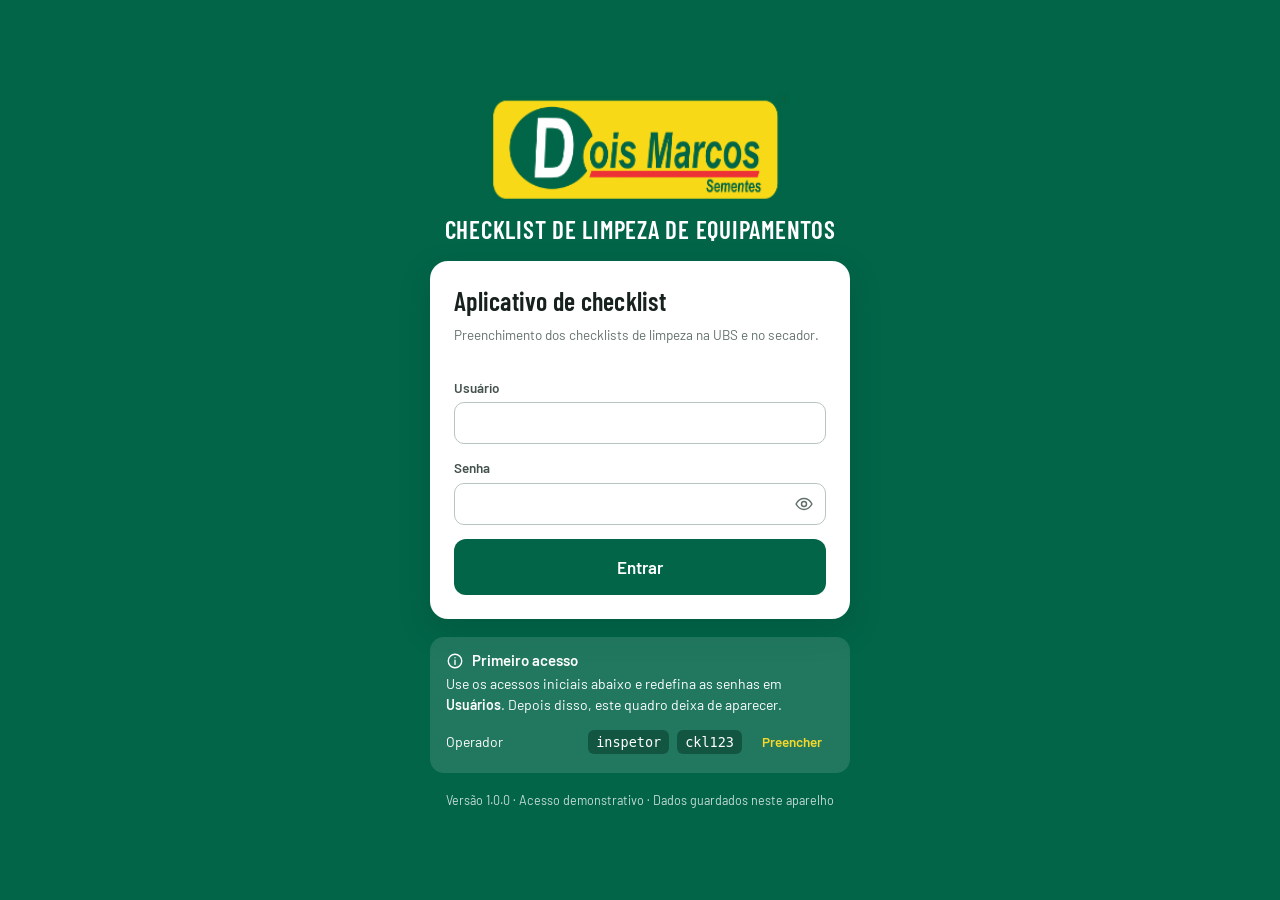
==== index.html @ 40f543a1 "Checklist de limpeza de equipamentos: versão 1.0.0 - Os 16 checklists originais (UBS 01, 03, 04, 05," ====
<!DOCTYPE html>
<html lang="pt-BR">
<head>
  <meta charset="utf-8">
  <meta name="viewport" content="width=device-width, initial-scale=1, viewport-fit=cover">
  <title>Checklist de Limpeza</title>
  <meta name="description" content="Checklist de limpeza de equipamentos das UBS e secadores — Dois Marcos Sementes">
  <meta name="theme-color" content="#026548">
  <meta name="mobile-web-app-capable" content="yes">
  <meta name="apple-mobile-web-app-capable" content="yes">
  <meta name="apple-mobile-web-app-title" content="Checklist Limpeza">
  <meta name="apple-mobile-web-app-status-bar-style" content="default">
  <meta name="format-detection" content="telephone=no">
  <link rel="manifest" href="manifest.webmanifest">
  <link rel="icon" type="image/png" sizes="48x48" href="assets/icones/favicon-48.png">
  <link rel="icon" type="image/png" sizes="192x192" href="assets/icones/icone-192.png">
  <link rel="apple-touch-icon" href="assets/icones/apple-touch-icon.png">
  <link rel="stylesheet" href="css/fontes.css">
  <link rel="stylesheet" href="css/estilos.css">
  <link rel="stylesheet" href="css/checklist.css">
</head>
<body data-interface="acesso" data-entrada="app">
  <div id="app">
    <div class="abertura">
      <img src="assets/logo-dois-marcos.png" alt="Dois Marcos Sementes" width="282" height="105">
      <p>Abrindo o sistema…</p>
      <noscript><p>Este sistema precisa do JavaScript ativado no navegador.</p></noscript>
    </div>
  </div>

  <!-- Núcleo: configuração, utilitários, logomarca embutida e banco local -->
  <script defer src="js/core/config.js"></script>
  <script defer src="js/core/servidor.js"></script>
  <script defer src="js/core/util.js"></script>
  <script defer src="js/core/recursos.js"></script>
  <script defer src="js/core/db.js"></script>
  <script defer src="js/core/repositorio.js"></script>

  <!-- Os 16 checklists originais (usados para criar os modelos na primeira vez) -->
  <script defer src="js/dados/modelos-originais.js"></script>

  <!-- Regras de negócio -->
  <script defer src="js/servicos/historico.js"></script>
  <script defer src="js/servicos/auth.js"></script>
  <script defer src="js/servicos/usuarios.js"></script>
  <script defer src="js/servicos/modelos.js"></script>
  <script defer src="js/servicos/sincronizacao.js"></script>
  <script defer src="js/servicos/execucoes.js"></script>
  <script defer src="js/servicos/nao-conformidades.js"></script>
  <script defer src="js/servicos/imagem.js"></script>
  <script defer src="js/servicos/arquivos.js"></script>
  <script defer src="js/servicos/pdf.js"></script>
  <script defer src="js/servicos/excel.js"></script>

  <!-- Servidor central (Supabase): ativo quando js/core/servidor.js está preenchido -->
  <script defer src="vendor/supabase.js"></script>
  <script defer src="js/servicos/nuvem.js"></script>

  <!-- Interface -->
  <script defer src="js/ui/base.js"></script>
  <script defer src="js/ui/graficos.js"></script>
  <script defer src="js/ui/assinatura.js"></script>
  <script defer src="js/ui/login.js"></script>
  <script defer src="js/ui/operador.js"></script>
  <script defer src="js/ui/adm/comum.js"></script>
  <script defer src="js/ui/adm/estrutura.js"></script>
  <script defer src="js/ui/adm/painel.js"></script>
  <script defer src="js/ui/adm/checklists.js"></script>
  <script defer src="js/ui/adm/nc.js"></script>
  <script defer src="js/ui/adm/modelos.js"></script>
  <script defer src="js/ui/adm/usuarios.js"></script>
  <script defer src="js/ui/adm/historico.js"></script>
  <script defer src="js/app.js"></script>

  <!-- SheetJS (vendor/xlsx.full.min.js) e jsPDF (vendor/jspdf.umd.min.js) são carregados
       sob demanda: ver BIBLIOTECAS em js/core/config.js -->
</body>
</html>
---- css/fontes.css ----
/* Fontes locais (funcionam sem internet). Barlow e Barlow Condensed — licença SIL OFL 1.1,
   ver assets/fontes/OFL-Barlow.txt */
@font-face {
  font-family: "Barlow";
  font-style: normal;
  font-weight: 400;
  font-display: swap;
  src: url("../assets/fontes/barlow-latin-400-normal.woff2") format("woff2");
}
@font-face {
  font-family: "Barlow";
  font-style: normal;
  font-weight: 500;
  font-display: swap;
  src: url("../assets/fontes/barlow-latin-500-normal.woff2") format("woff2");
}
@font-face {
  font-family: "Barlow";
  font-style: normal;
  font-weight: 600;
  font-display: swap;
  src: url("../assets/fontes/barlow-latin-600-normal.woff2") format("woff2");
}
@font-face {
  font-family: "Barlow Condensed";
  font-style: normal;
  font-weight: 600;
  font-display: swap;
  src: url("../assets/fontes/barlow-condensed-latin-600-normal.woff2") format("woff2");
}
@font-face {
  font-family: "Barlow Condensed";
  font-style: normal;
  font-weight: 700;
  font-display: swap;
  src: url("../assets/fontes/barlow-condensed-latin-700-normal.woff2") format("woff2");
}
---- css/estilos.css ----
/* ==========================================================================
   Checklist de Limpeza de Equipamentos — Dois Marcos Sementes (visual base, o mesmo do app de TSI)
   Layout: operador = coluna única com cabeçalho verde e barra de ação fixa no rodapé;
           administrador = menu lateral verde com a logomarca + área de trabalho clara.
   Tema único e claro (fundos brancos e neutros), com as cores institucionais.
   ========================================================================== */
:root {
  color-scheme: light;

  /* Verde institucional (amostrado da logomarca oficial) e derivados */
  --verde-950: #012e21;
  --verde-900: #01402e;
  --verde-800: #02513a;
  --verde-700: #026548;
  --verde-600: #0b7a59;
  --verde-500: #2a9472;
  --verde-200: #bfe0d3;
  --verde-100: #ddefe7;
  --verde-50: #eff7f3;

  /* Amarelo institucional */
  --amarelo-600: #e3c211;
  --amarelo-500: #f6d82a;
  --amarelo-200: #fbefa6;
  --amarelo-100: #fdf7d3;

  /* Neutros com leve viés para o verde da marca */
  --tinta: #17211d;
  --tinta-2: #44524c;
  --tinta-3: #63716b;
  --linha: #d9e0dc;
  --linha-forte: #b8c4be;
  --fundo: #f2f5f2;
  --superficie: #ffffff;
  --superficie-2: #f7f9f7;

  /* Cores de situação (separadas das cores da marca) */
  --ok: #17693f;
  --ok-fundo: #e2f3e9;
  --alerta: #8a5a00;
  --alerta-fundo: #fff3d1;
  --erro: #b42318;
  --erro-fundo: #fde8e6;
  --info: #1d5b85;
  --info-fundo: #e3eff8;
  --neutro: #4f5d57;
  --neutro-fundo: #e8edea;

  --grafico: var(--verde-600);
  --grafico-ativo: var(--verde-800);
  --foco: var(--verde-500);

  --raio-p: 6px;
  --raio: 10px;
  --raio-g: 14px;
  --sombra-1: 0 1px 2px rgba(1, 46, 33, 0.07), 0 1px 1px rgba(1, 46, 33, 0.04);
  --sombra-2: 0 12px 32px rgba(1, 46, 33, 0.18);

  --fonte-texto: "Barlow", "Segoe UI", Roboto, system-ui, -apple-system, "Helvetica Neue", Arial, sans-serif;
  --fonte-titulo: "Barlow Condensed", "Arial Narrow", "Roboto Condensed", "Segoe UI", Arial, sans-serif;

  --lado-e: max(16px, env(safe-area-inset-left, 0px));
  --lado-d: max(16px, env(safe-area-inset-right, 0px));

  padding-top: env(safe-area-inset-top, 0px);
  padding-bottom: env(safe-area-inset-bottom, 0px);
}

/* ---------- Base ---------- */
*, *::before, *::after { box-sizing: border-box; }
html { height: 100%; -webkit-text-size-adjust: 100%; text-size-adjust: 100%; }
body {
  margin: 0;
  min-height: 100%;
  display: flex;
  flex-direction: column;
  background: var(--fundo);
  color: var(--tinta);
  font: 400 16px/1.45 var(--fonte-texto);
  -webkit-font-smoothing: antialiased;
  -webkit-tap-highlight-color: transparent;
}
body[data-interface="acesso"] { background: var(--verde-700); }
body::before {   /* pinta a faixa da barra de status do celular com o verde do cabeçalho */
  content: "";
  position: fixed;
  inset: 0 0 auto;
  height: env(safe-area-inset-top, 0px);
  z-index: 10;
  background: var(--verde-700);
}
body.com-modal { overflow: hidden; }
#app { flex: 1 0 auto; display: flex; flex-direction: column; min-width: 0; }
#app > * { flex: 1 0 auto; min-width: 0; }

h1, h2, h3, p, ul, ol, dl, dd, figure, fieldset { margin: 0; padding: 0; }
ul, ol { list-style: none; }
fieldset { border: 0; min-width: 0; }
img { max-width: 100%; display: block; }
button, input, select, textarea { font: inherit; color: inherit; }
button { cursor: pointer; }
a { color: var(--verde-700); }
strong, b { font-weight: 600; }
s { color: var(--tinta-3); }
[hidden] { display: none !important; }

:focus-visible { outline: 3px solid var(--foco); outline-offset: 2px; }

.so-leitor {
  position: absolute !important;
  width: 1px; height: 1px;
  margin: -1px; padding: 0; border: 0;
  overflow: hidden;
  clip: rect(0 0 0 0);
  clip-path: inset(50%);
  white-space: nowrap;
}
.icone { flex: none; display: block; }
.texto-menor { font-size: 13.5px; color: var(--tinta-3); }
.nowrap { white-space: nowrap; }
.opcional { font-weight: 400; color: var(--tinta-3); text-transform: none; letter-spacing: 0; }
.secao-titulo {
  font: 600 13px/1.3 var(--fonte-texto);
  text-transform: uppercase;
  letter-spacing: 0.07em;
  color: var(--tinta-2);
  margin: 18px 0 10px;
}

/* ---------- Botões ---------- */
.btn {
  display: inline-flex;
  align-items: center;
  justify-content: center;
  gap: 8px;
  min-height: 42px;
  padding: 8px 16px;
  border: 1px solid transparent;
  border-radius: var(--raio);
  background: transparent;
  font-weight: 600;
  font-size: 15px;
  line-height: 1.2;
  text-align: center;
  text-decoration: none;
  transition: background-color 0.15s, border-color 0.15s, color 0.15s;
}
.btn:disabled { opacity: 0.5; cursor: not-allowed; }
.btn.ocupado { cursor: progress; }
.btn-primario { background: var(--verde-700); color: #fff; }
@media (hover: hover) { .btn-primario:hover:not(:disabled) { background: var(--verde-800); } }
.btn-secundario { background: var(--superficie); border-color: var(--linha-forte); color: var(--tinta); }
@media (hover: hover) { .btn-secundario:hover:not(:disabled) { background: var(--verde-50); border-color: var(--verde-500); } }
.btn-fantasma { color: var(--verde-700); }
@media (hover: hover) { .btn-fantasma:hover:not(:disabled) { background: var(--verde-100); } }
.btn-acento { background: var(--amarelo-500); color: var(--verde-950); letter-spacing: 0.02em; }
@media (hover: hover) { .btn-acento:hover:not(:disabled) { background: var(--amarelo-600); } }
.btn-perigo { background: var(--erro); color: #fff; }
@media (hover: hover) { .btn-perigo:hover:not(:disabled) { background: #8f1c13; } }
.btn-perigo-suave { background: var(--superficie); border-color: #e3aaa5; color: var(--erro); }
@media (hover: hover) { .btn-perigo-suave:hover:not(:disabled) { background: var(--erro-fundo); } }
.btn-g { min-height: 56px; padding: 12px 20px; font-size: 17px; border-radius: 12px; }
.btn-p { min-height: 34px; padding: 5px 11px; font-size: 13.5px; border-radius: 8px; gap: 6px; }
.btn-bloco { width: 100%; }
.btn-cresce { flex: 1 1 auto; }
.btn-icone {
  display: inline-flex;
  align-items: center;
  justify-content: center;
  width: 40px; height: 40px;
  flex: none;
  border: 0;
  border-radius: 10px;
  background: transparent;
  color: inherit;
}
@media (hover: hover) { .btn-icone:hover { background: rgba(2, 101, 72, 0.1); } }

/* ---------- Formulários ---------- */
.campo { display: flex; flex-direction: column; gap: 5px; min-width: 0; }
.campo > label, .segmentado > legend, .op-opcoes > legend {
  font-size: 13.5px;
  font-weight: 600;
  color: var(--tinta-2);
}
.campo input, .campo select, .campo textarea {
  width: 100%;
  min-height: 42px;
  padding: 8px 12px;
  border: 1px solid var(--linha-forte);
  border-radius: var(--raio);
  background: var(--superficie);
  color: var(--tinta);
}
.campo textarea { resize: vertical; min-height: 76px; line-height: 1.4; }
.campo input::placeholder, .campo textarea::placeholder { color: #8a9690; }
.campo input:focus, .campo select:focus, .campo textarea:focus {
  outline: 3px solid rgba(42, 148, 114, 0.35);
  outline-offset: 0;
  border-color: var(--verde-600);
}
.campo-ajuda { font-size: 13px; color: var(--tinta-3); }
.campo-senha { position: relative; }
.campo-senha input { padding-right: 48px; }
.campo-senha .btn-icone { position: absolute; right: 2px; top: 1px; color: var(--tinta-3); }
.form-erro {
  padding: 10px 12px;
  border-radius: var(--raio);
  background: var(--erro-fundo);
  color: var(--erro);
  font-size: 14.5px;
  font-weight: 500;
}
.formulario { display: flex; flex-direction: column; gap: 14px; }
.formulario-linha { display: grid; grid-template-columns: repeat(auto-fit, minmax(200px, 1fr)); gap: 14px; }
.marcador { display: inline-flex; align-items: center; gap: 8px; min-height: 42px; font-size: 14.5px; font-weight: 500; cursor: pointer; }
.marcador input, .col-marca input { width: 18px; height: 18px; accent-color: var(--verde-700); cursor: pointer; }

/* Escolha entre duas opções (perfil de acesso) */
.segmentado { display: grid; grid-template-columns: 1fr 1fr; gap: 0; }
.segmentado > legend { margin-bottom: 6px; }
.segmentado label { position: relative; cursor: pointer; }
.segmentado input { position: absolute; opacity: 0; inset: 0; cursor: pointer; }
.segmentado span {
  display: flex; align-items: center; justify-content: center; gap: 8px;
  min-height: 48px; padding: 8px 10px;
  border: 1px solid var(--linha-forte);
  background: var(--superficie);
  font-weight: 600; font-size: 15px; color: var(--tinta-2);
}
.segmentado label:first-of-type span { border-radius: var(--raio) 0 0 var(--raio); }
.segmentado label:last-of-type span { border-radius: 0 var(--raio) var(--raio) 0; border-left: 0; }
.segmentado input:checked + span { background: var(--verde-700); border-color: var(--verde-700); color: #fff; }
.segmentado input:focus-visible + span { outline: 3px solid var(--foco); outline-offset: 2px; }

/* Opção de lista (motivos, máquinas) */
.op-opcoes { display: flex; flex-direction: column; gap: 10px; }
.opcao { position: relative; cursor: pointer; }
.opcao input { position: absolute; opacity: 0; inset: 0; cursor: pointer; }
.opcao span {
  display: flex; align-items: center; gap: 12px;
  min-height: 52px; padding: 10px 46px 10px 16px;
  border: 2px solid var(--linha);
  border-radius: 12px;
  background: var(--superficie);
  font-weight: 500;
}
.opcao span::after {
  content: "";
  position: absolute; right: 16px; top: 50%;
  width: 20px; height: 20px; margin-top: -10px;
  border: 2px solid var(--linha-forte);
  border-radius: 50%;
  background: var(--superficie);
}
.opcao input:checked + span { border-color: var(--verde-700); background: var(--verde-50); font-weight: 600; }
.opcao input:checked + span::after { border-color: var(--verde-700); background: var(--verde-700); box-shadow: inset 0 0 0 4px #fff; }
.opcao input:focus-visible + span { outline: 3px solid var(--foco); outline-offset: 2px; }
.opcao-g span { min-height: 68px; font-size: 19px; font-weight: 600; }

/* ---------- Superfícies ---------- */
.cartao {
  background: var(--superficie);
  border: 1px solid var(--linha);
  border-radius: var(--raio-g);
  padding: 18px;
  box-shadow: var(--sombra-1);
  min-width: 0;
}
.cartao-tabela { padding: 0; overflow: hidden; }
.cartao h2 { font: 600 17px/1.3 var(--fonte-texto); }

.alerta {
  display: flex; align-items: flex-start; gap: 10px;
  padding: 12px 14px;
  border-radius: var(--raio);
  font-size: 14.5px;
  min-width: 0;
}
.alerta > .icone { margin-top: 1px; }
.alerta > div, .alerta > span { min-width: 0; overflow-wrap: anywhere; }
.alerta > div { display: flex; flex-direction: column; gap: 4px; flex: 1; }
.alerta-erro { background: var(--erro-fundo); color: #7a1a12; }
.alerta-alerta { background: var(--alerta-fundo); color: #5f3f00; }
.alerta-info { background: var(--info-fundo); color: #143f5c; }
.alerta-ok { background: var(--ok-fundo); color: #0f4a2c; }
.alerta-neutro { background: var(--neutro-fundo); color: var(--tinta); }

/* Selos de situação: ícone + texto */
.selo {
  display: inline-flex; align-items: center; gap: 5px;
  padding: 3px 10px 3px 7px;
  border-radius: 999px;
  font-size: 12.5px; font-weight: 600; line-height: 1.35;
  white-space: nowrap;
  background: var(--neutro-fundo); color: var(--neutro);
}
.selo-registrada, .selo-envio-sincronizado { background: var(--ok-fundo); color: var(--ok); }
.selo-pendente, .selo-envio-aguardando { background: var(--alerta-fundo); color: var(--alerta); }
.selo-cancelada, .selo-envio-falha { background: var(--erro-fundo); color: var(--erro); }
.selo-desconsiderada, .selo-neutro { background: var(--neutro-fundo); color: var(--neutro); }
.selo-info { background: var(--info-fundo); color: var(--info); }
.selos { display: flex; flex-wrap: wrap; gap: 6px; }

/* Lista rótulo / valor */
.dados { display: grid; grid-template-columns: minmax(0, 1fr); gap: 12px 18px; }
.dados > div { min-width: 0; }
.dados dt {
  font-size: 11.5px; font-weight: 600;
  text-transform: uppercase; letter-spacing: 0.07em;
  color: var(--tinta-3);
}
.dados dd { margin-top: 2px; font-weight: 500; overflow-wrap: anywhere; }
.dados-2col { grid-template-columns: repeat(2, minmax(0, 1fr)); }
.dados-3col { grid-template-columns: repeat(3, minmax(0, 1fr)); }
.dado-largo { grid-column: 1 / -1; }

.vazio {
  display: flex; flex-direction: column; align-items: center; gap: 8px;
  padding: 36px 20px;
  text-align: center;
  color: var(--tinta-2);
}
.vazio h3 { font: 600 17px/1.3 var(--fonte-texto); color: var(--tinta); }
.vazio p { max-width: 46ch; font-size: 14.5px; }
.vazio .btn { margin-top: 8px; }
.vazio-icone {
  display: flex; align-items: center; justify-content: center;
  width: 60px; height: 60px;
  border-radius: 50%;
  background: var(--verde-100); color: var(--verde-700);
}
.avatar {
  display: inline-flex; align-items: center; justify-content: center;
  width: 38px; height: 38px; flex: none;
  border-radius: 50%;
  background: var(--amarelo-500); color: var(--verde-950);
  font-weight: 600; font-size: 14px; letter-spacing: 0.02em;
}

/* ---------- Avisos, espera e janelas ---------- */
.avisos {
  position: fixed; z-index: 70;
  top: calc(12px + env(safe-area-inset-top, 0px));
  left: 50%; transform: translateX(-50%);
  width: min(460px, calc(100% - 32px));
  display: flex; flex-direction: column; gap: 8px;
  pointer-events: none;
}
.aviso {
  display: flex; align-items: flex-start; gap: 10px;
  padding: 12px 14px;
  border-radius: 12px;
  background: var(--tinta); color: #fff;
  font-size: 14.5px; font-weight: 500;
  box-shadow: var(--sombra-2);
  animation: aviso-entra 0.2s ease-out;
}
.aviso span { overflow-wrap: anywhere; min-width: 0; }
.aviso-ok { background: #0f5132; }
.aviso-erro { background: #8f1c13; }
.aviso-alerta { background: #6b4700; }
.aviso.saindo { opacity: 0; transition: opacity 0.25s; }
@keyframes aviso-entra { from { opacity: 0; transform: translateY(-8px); } to { opacity: 1; transform: none; } }

.espera {
  position: fixed; inset: 0; z-index: 80;
  display: flex; align-items: center; justify-content: center;
  padding: 24px;
  background: rgba(1, 46, 33, 0.55);
}
.espera-caixa {
  display: flex; align-items: center; gap: 14px;
  max-width: 420px;
  padding: 20px 24px;
  border-radius: var(--raio-g);
  background: var(--superficie);
  font-weight: 500;
  box-shadow: var(--sombra-2);
}
.girando {
  width: 26px; height: 26px; flex: none;
  border: 3px solid var(--verde-200);
  border-top-color: var(--verde-700);
  border-radius: 50%;
  animation: girar 0.8s linear infinite;
}
@keyframes girar { to { transform: rotate(360deg); } }

.modal-fundo {
  position: fixed; inset: 0; z-index: 50;
  display: flex; align-items: center; justify-content: center;
  padding: calc(16px + env(safe-area-inset-top, 0px)) 16px calc(16px + env(safe-area-inset-bottom, 0px));
  background: rgba(1, 46, 33, 0.55);
}
.modal {
  display: flex; flex-direction: column;
  width: 100%; max-height: 100%;
  border-radius: 16px;
  background: var(--superficie);
  box-shadow: var(--sombra-2);
  overflow: hidden;
}
.modal-p { max-width: 440px; }
.modal-m { max-width: 600px; }
.modal-g { max-width: 900px; }
.modal-xg { max-width: 1180px; }
.modal-topo {
  display: flex; align-items: center; justify-content: space-between; gap: 12px;
  padding: 14px 14px 10px 22px;
}
.modal-topo h2 { font: 600 24px/1.2 var(--fonte-titulo); letter-spacing: 0.01em; overflow-wrap: anywhere; min-width: 0; }
.modal-corpo { padding: 4px 22px 22px; overflow-y: auto; overscroll-behavior: contain; display: flex; flex-direction: column; gap: 14px; }
.modal-acoes {
  display: flex; flex-wrap: wrap; justify-content: flex-end; gap: 10px;
  padding: 14px 22px;
  border-top: 1px solid var(--linha);
  background: var(--superficie-2);
}
.confirmacao { display: flex; flex-direction: column; gap: 12px; }

/* ---------- Tabelas, abas, filtros e paginação ---------- */
.tabela-rolagem { overflow-x: auto; }
.tabela { width: 100%; border-collapse: collapse; font-size: 14.5px; }
.tabela th {
  padding: 11px 14px;
  text-align: left;
  font-size: 11.5px; font-weight: 600;
  text-transform: uppercase; letter-spacing: 0.07em;
  color: var(--tinta-3);
  background: var(--superficie-2);
  border-bottom: 1px solid var(--linha);
  white-space: nowrap;
}
.tabela td { padding: 11px 14px; border-bottom: 1px solid var(--linha); vertical-align: middle; }
.tabela tbody tr:last-child td { border-bottom: 0; }
.tabela .num { text-align: right; font-variant-numeric: tabular-nums; }
.tabela-compacta { font-size: 13.5px; }
.tabela-compacta th, .tabela-compacta td { padding: 8px 12px; }
.linha-clicavel { cursor: pointer; }
@media (hover: hover) { .linha-clicavel:hover td { background: var(--verde-50); } }
.linha-clicavel:focus-visible { outline-offset: -3px; }
.linha-apagada td { color: var(--tinta-3); }
.linha-apagada img { opacity: 0.55; }
.col-foto { width: 76px; }
.col-foto img { width: 56px; height: 56px; object-fit: cover; border-radius: 8px; background: var(--neutro-fundo); }
.col-marca { width: 44px; text-align: center; }
.acoes-linha { display: flex; flex-wrap: wrap; gap: 6px; }

.paginacao {
  display: flex; flex-wrap: wrap; align-items: center; justify-content: space-between; gap: 10px;
  padding: 12px 14px;
  border-top: 1px solid var(--linha);
  font-size: 13.5px; color: var(--tinta-2);
  font-variant-numeric: tabular-nums;
}
.paginacao-botoes { display: flex; align-items: center; gap: 10px; }

.abas { display: flex; flex-wrap: wrap; gap: 6px; }
.abas button {
  display: inline-flex; align-items: center; gap: 8px;
  min-height: 38px; padding: 6px 14px;
  border: 1px solid var(--linha-forte);
  border-radius: 999px;
  background: var(--superficie);
  font-weight: 600; font-size: 14px; color: var(--tinta-2);
}
.abas button span {
  padding: 1px 8px; border-radius: 999px;
  background: var(--neutro-fundo);
  font-size: 12.5px; font-variant-numeric: tabular-nums;
}
@media (hover: hover) { .abas button:hover { border-color: var(--verde-500); } }
.abas button.ativa { background: var(--verde-700); border-color: var(--verde-700); color: #fff; }
.abas button.ativa span { background: rgba(255, 255, 255, 0.2); color: #fff; }

.filtros { display: flex; flex-wrap: wrap; align-items: flex-end; gap: 12px; }
.filtros .campo { flex: 1 1 150px; max-width: 230px; }
.filtros .campo-largo { flex: 2 1 260px; max-width: 420px; }

.resumo-linha { display: grid; grid-template-columns: repeat(auto-fit, minmax(150px, 1fr)); gap: 10px; }
.resumo-linha > div {
  display: flex; flex-direction: column; gap: 2px;
  padding: 12px 14px;
  border: 1px solid var(--linha);
  border-radius: var(--raio);
  background: var(--superficie-2);
}
.resumo-linha span { font-size: 13px; color: var(--tinta-2); }
.resumo-linha strong { font-size: 24px; font-weight: 600; line-height: 1.2; }

.linha-tempo { display: flex; flex-direction: column; gap: 10px; }
.linha-tempo li { padding: 10px 12px; border: 1px solid var(--linha); border-radius: var(--raio); font-size: 14px; background: var(--superficie-2); }
.linha-tempo p { overflow-wrap: anywhere; margin-top: 3px; }
.lt-topo { display: flex; flex-wrap: wrap; justify-content: space-between; gap: 4px 12px; }
.lt-topo span { font-size: 13px; color: var(--tinta-3); }

.barra-selecao {
  display: flex; flex-wrap: wrap; align-items: center; gap: 10px;
  padding: 10px 14px;
  border-radius: var(--raio);
  background: var(--verde-100);
  font-size: 14.5px;
}
.barra-selecao-acoes { display: flex; flex-wrap: wrap; gap: 8px; margin-left: auto; }

/* ==========================================================================
   ACESSO
   ========================================================================== */
.login {
  display: flex; align-items: center; justify-content: center;
  padding-block: 32px;
  padding-left: var(--lado-e); padding-right: var(--lado-d);
  background: var(--verde-700);
}
.login-coluna { width: 100%; max-width: 420px; display: flex; flex-direction: column; gap: 18px; }
.login-marca { display: flex; flex-direction: column; align-items: center; gap: 12px; }
.login-logo { width: min(300px, 78%); height: auto; }
.login-sistema {
  font: 600 25px/1.15 var(--fonte-titulo);
  letter-spacing: 0.03em; text-transform: uppercase; text-align: center;
  color: #fff;
}
.login-cartao {
  display: flex; flex-direction: column; gap: 14px;
  padding: 24px;
  border-radius: 18px;
  background: var(--superficie);
  box-shadow: var(--sombra-2);
}
.login-cartao h1 { font: 600 26px/1.2 var(--fonte-titulo); letter-spacing: 0.01em; }
.login-dica { font-size: 13.5px; color: var(--tinta-3); margin-top: -6px; min-height: 2.9em; }
.login-demo {
  padding: 14px 16px;
  border-radius: 14px;
  background: rgba(255, 255, 255, 0.12);
  color: #fff;
  font-size: 14px;
}
.login-demo h2 { display: flex; align-items: center; gap: 8px; font: 600 15px/1.3 var(--fonte-texto); margin-bottom: 4px; }
.login-demo ul { display: flex; flex-direction: column; gap: 6px; margin-top: 10px; }
.login-demo li { display: flex; flex-wrap: wrap; align-items: center; gap: 4px 8px; }
.login-demo li > span { flex: 1 1 110px; }
.login-demo code {
  padding: 2px 8px; border-radius: 6px;
  background: rgba(1, 46, 33, 0.45);
  font: 500 13.5px/1.5 ui-monospace, "Cascadia Mono", Consolas, monospace;
}
.login-demo .btn { color: var(--amarelo-500); }
@media (hover: hover) { .login-demo .btn:hover { background: rgba(255, 255, 255, 0.14); } }
.login-rodape { text-align: center; font-size: 12.5px; color: rgba(255, 255, 255, 0.78); }
.login-rodape a { color: #fff; font-size: 14px; font-weight: 600; }
.login :focus-visible { outline-color: var(--amarelo-500); }
.login-cartao :focus-visible { outline-color: var(--foco); }

.abertura, .erro-fatal {
  display: flex; flex-direction: column; align-items: center; justify-content: center; gap: 14px;
  padding: 32px var(--lado-d) 32px var(--lado-e);
  text-align: center;
}
.abertura { background: var(--verde-700); color: #fff; }
.abertura img { width: min(280px, 70%); height: auto; }
.erro-fatal h1 { font: 600 26px/1.2 var(--fonte-titulo); max-width: 22ch; }
.erro-fatal p { max-width: 52ch; }

/* ==========================================================================
   APP DO OPERADOR (celular)
   ========================================================================== */
.op { display: flex; flex-direction: column; width: 100%; max-width: 640px; margin: 0 auto; background: var(--fundo); }
.op-topo {
  position: sticky; top: env(safe-area-inset-top, 0px); z-index: 20;
  background: var(--verde-700); color: #fff;
}
.op-topo-linha {
  display: flex; align-items: center; gap: 10px;
  min-height: 62px;
  padding-block: 8px;
  padding-left: var(--lado-e); padding-right: var(--lado-d);
}
.op-logo { width: 118px; height: auto; flex: none; }
.op-topo-espaco { width: 4px; }
.op-topo-botao { color: #fff; margin-left: -8px; width: 44px; height: 44px; }
@media (hover: hover) { .op-topo-botao:hover, .op-topo-usuario:hover { background: rgba(255, 255, 255, 0.14); } }
.op-topo-titulo { flex: 1; min-width: 0; display: flex; flex-direction: column; line-height: 1.2; }
.op-topo-titulo span { font-size: 12.5px; font-weight: 500; opacity: 0.85; letter-spacing: 0.03em; }
.op-topo-titulo strong { font: 600 22px/1.15 var(--fonte-titulo); letter-spacing: 0.02em; overflow-wrap: anywhere; }
.op-offline {
  display: inline-flex; align-items: center; gap: 5px;
  padding: 4px 9px; border-radius: 999px;
  background: var(--amarelo-500); color: var(--verde-950);
  font-size: 12px; font-weight: 600; white-space: nowrap;
}
.op-topo-usuario { display: inline-flex; padding: 3px; border: 0; border-radius: 50%; background: transparent; }
.op-topo :focus-visible { outline-color: var(--amarelo-500); }
.op-progresso { display: grid; grid-template-columns: repeat(5, 1fr); gap: 5px; padding: 0 var(--lado-d) 10px var(--lado-e); }
.op-progresso span { height: 5px; border-radius: 3px; background: rgba(255, 255, 255, 0.28); }
.op-progresso span.feita, .op-progresso span.atual { background: var(--amarelo-500); }

.op-conteudo {
  flex: 1;
  display: flex; flex-direction: column; gap: 14px;
  padding-block: 16px 24px;
  padding-left: var(--lado-e); padding-right: var(--lado-d);
  min-width: 0;
}
.op-barra {
  position: sticky; bottom: 0; z-index: 15;
  border-top: 1px solid var(--linha);
  background: rgba(255, 255, 255, 0.97);
  padding-block: 12px calc(12px + env(safe-area-inset-bottom, 0px));
  padding-left: var(--lado-e); padding-right: var(--lado-d);
}
.op-barra-interna { display: flex; gap: 10px; }

.op .cartao { display: flex; flex-direction: column; gap: 12px; }
.op-rotulo-g { display: block; font: 600 20px/1.2 var(--fonte-titulo); letter-spacing: 0.01em; color: var(--tinta); }
form > .op-rotulo-g { margin-bottom: 10px; }
.op-busca-linha { display: flex; flex-wrap: wrap; gap: 10px; }
.op-busca-linha input {
  flex: 1 1 180px; min-width: 0;
  min-height: 56px; padding: 8px 16px;
  border: 2px solid var(--linha-forte); border-radius: 12px;
  background: var(--superficie);
  font-size: 22px; font-weight: 600; font-variant-numeric: tabular-nums;
}
.op-busca-linha input::placeholder { font-size: 16px; font-weight: 400; color: #8a9690; }
.op-busca-linha input:focus { outline: 3px solid rgba(42, 148, 114, 0.35); border-color: var(--verde-600); }
.op-busca-linha .btn { flex: 1 1 150px; }
#op-resultado:empty { display: none; }
.op-bloqueio-dados { display: flex; gap: 12px; align-items: flex-start; margin: 6px 0; }
.op-bloqueio-dados img { width: 84px; height: 84px; object-fit: cover; border-radius: 10px; flex: none; }
.op-bloqueio-dados .dados { flex: 1; grid-template-columns: repeat(auto-fit, minmax(120px, 1fr)); }
.op-bloqueio .btn { align-self: flex-start; }

.op .op-rascunho { background: var(--amarelo-100); border-color: var(--amarelo-600); }
.op-rascunho h2 { display: flex; align-items: center; gap: 8px; }
.op-rascunho p { font-size: 14.5px; margin-top: 4px; }
.op-rascunho-acoes .btn { flex: 1 1 auto; }
.op-rascunho-acoes { display: flex; gap: 8px; }

.op-secao { display: flex; flex-direction: column; gap: 10px; }
.op-secao-topo { display: flex; align-items: center; justify-content: space-between; gap: 10px; min-height: 34px; }
.op-secao-topo h2 { font: 600 20px/1.2 var(--fonte-titulo); letter-spacing: 0.01em; }
.op-lista { display: flex; flex-direction: column; gap: 8px; }
.op-item {
  display: flex; align-items: center; gap: 12px;
  width: 100%; padding: 10px;
  border: 1px solid var(--linha); border-radius: var(--raio-g);
  background: var(--superficie);
  text-align: left;
  box-shadow: var(--sombra-1);
}
@media (hover: hover) { .op-item:hover { border-color: var(--verde-500); } }
.op-item img, .op-item-semfoto { width: 64px; height: 64px; flex: none; border-radius: 10px; object-fit: cover; background: var(--neutro-fundo); }
.op-item-semfoto { display: flex; align-items: center; justify-content: center; color: var(--tinta-3); }
.op-item-texto { flex: 1; min-width: 0; display: flex; flex-direction: column; gap: 1px; font-size: 13.5px; color: var(--tinta-2); }
.op-item-texto strong { font-size: 16.5px; color: var(--tinta); }
.op-item-texto span { overflow: hidden; text-overflow: ellipsis; white-space: nowrap; }
.op-item-texto .op-item-selo { margin-top: 4px; overflow: visible; }
.op-item-seta { flex: none; color: var(--tinta-3); }
.op-nota { display: flex; gap: 8px; font-size: 13px; color: var(--tinta-3); }
.op-nota .icone { margin-top: 2px; }
.op-ajuda { font-size: 14px; color: var(--tinta-2); }

.op-ordem-topo { display: flex; align-items: flex-start; justify-content: space-between; gap: 10px; padding-bottom: 14px; border-bottom: 1px solid var(--linha); }
.op-ordem-topo > div { display: flex; flex-direction: column; }
.op-ordem-topo span:first-child { font-size: 11.5px; font-weight: 600; text-transform: uppercase; letter-spacing: 0.07em; color: var(--tinta-3); }
.op-ordem-topo strong { font: 700 44px/1 var(--fonte-titulo); letter-spacing: 0.01em; color: var(--verde-800); }

.op .op-prevista { gap: 2px; background: var(--verde-50); border-color: var(--verde-200); }
.op-prevista > span:first-child { font-size: 13.5px; font-weight: 600; color: var(--tinta-2); }
.op-prevista strong { font: 700 40px/1.1 var(--fonte-titulo); color: var(--verde-800); }
.op-prevista small { font: 600 20px/1 var(--fonte-titulo); }
.op-contador { display: grid; grid-template-columns: 64px minmax(0, 1fr) 64px; gap: 10px; }
.op-contador input {
  width: 100%; min-height: 68px;
  border: 2px solid var(--linha-forte); border-radius: 12px;
  background: var(--superficie);
  text-align: center;
  font: 700 38px/1 var(--fonte-titulo); font-variant-numeric: tabular-nums;
}
.op-contador input:focus { outline: 3px solid rgba(42, 148, 114, 0.35); border-color: var(--verde-600); }
.op-contador-botao {
  display: flex; align-items: center; justify-content: center;
  min-height: 68px;
  border: 2px solid var(--linha-forte); border-radius: 12px;
  background: var(--superficie); color: var(--verde-800);
}
@media (hover: hover) { .op-contador-botao:hover { background: var(--verde-50); border-color: var(--verde-500); } }
.op .op-divergencia { background: var(--alerta-fundo); border-color: #e7c96a; }
.op-divergencia h2 { display: flex; align-items: center; gap: 8px; color: #5f3f00; }
.op-divergencia > p { font-size: 14.5px; color: #5f3f00; }
.op-maquinas legend { margin-bottom: 4px; }

.op .op-guia { gap: 14px; }
.op-guia h2 { font: 600 22px/1.2 var(--fonte-titulo); letter-spacing: 0.01em; text-align: center; }
.op-guia-desenho { width: min(240px, 70%); height: auto; align-self: center; }
.guia-bandeja { fill: #7d8a84; }
.guia-fundo { fill: #55625c; }
.guia-semente { fill: #2aa59b; stroke: #1b7c74; stroke-width: 0.8; }
.guia-mira { fill: none; stroke: var(--amarelo-600); stroke-width: 3; stroke-linecap: round; stroke-linejoin: round; }
.op-guia-lista { display: flex; flex-direction: column; gap: 8px; font-size: 15px; }
.op-guia-lista li { display: flex; gap: 8px; }
.op-guia-lista .icone { color: var(--ok); margin-top: 2px; }
.op .op-verificando { align-items: center; gap: 14px; padding: 44px 18px; font-weight: 500; }
.op-foto-grande { width: 100%; max-height: 62vh; object-fit: contain; border-radius: 12px; background: #20292550; }
.op-verificacao { display: flex; flex-direction: column; gap: 6px; font-size: 14.5px; }
.op-verificacao li { display: flex; align-items: flex-start; gap: 8px; }
.op-verificacao li .icone { margin-top: 1px; }
.op-verificacao .ok .icone { color: var(--ok); }
.op-verificacao .atencao { color: #6b4700; font-weight: 500; }
.op-verificacao .atencao .icone { color: var(--alerta); }
.op-acoes-foto { display: flex; flex-direction: column; gap: 10px; }
.op-extras { display: grid; grid-template-columns: repeat(auto-fill, minmax(96px, 1fr)); gap: 10px; }
.op-extras figure { position: relative; aspect-ratio: 1; }
.op-extras img { width: 100%; height: 100%; object-fit: cover; border-radius: 10px; }
.op-extra-remover { position: absolute; top: 4px; right: 4px; width: 32px; height: 32px; border-radius: 50%; background: rgba(23, 33, 29, 0.78); color: #fff; }
@media (hover: hover) { .op-extra-remover:hover { background: var(--erro); } }
.op-extra-nova {
  display: flex; flex-direction: column; align-items: center; justify-content: center; gap: 4px;
  aspect-ratio: 1;
  border: 2px dashed var(--linha-forte); border-radius: 10px;
  background: var(--superficie-2); color: var(--verde-700);
  font-size: 13px; font-weight: 600;
}
@media (hover: hover) { .op-extra-nova:hover { border-color: var(--verde-600); background: var(--verde-50); } }
.op-fotos-resumo { display: grid; grid-template-columns: repeat(auto-fill, minmax(104px, 1fr)); gap: 10px; }
.op-fotos-resumo img { width: 100%; aspect-ratio: 1; object-fit: cover; border-radius: 10px; }
.op-fotos-resumo figcaption { margin-top: 4px; font-size: 12.5px; color: var(--tinta-3); text-align: center; }

.op-sucesso { display: flex; flex-direction: column; align-items: center; gap: 12px; padding: 22px 0 8px; text-align: center; }
.op-sucesso-icone { display: flex; align-items: center; justify-content: center; width: 84px; height: 84px; border-radius: 50%; background: var(--ok-fundo); color: var(--ok); }
.op-sucesso h1 { font: 700 34px/1.1 var(--fonte-titulo); letter-spacing: 0.01em; }
.op-protocolo {
  display: flex; flex-direction: column; gap: 2px;
  width: 100%; padding: 14px;
  border: 1px solid var(--linha); border-radius: var(--raio-g);
  background: var(--superficie);
}
.op-protocolo span { font-size: 11.5px; font-weight: 600; text-transform: uppercase; letter-spacing: 0.07em; color: var(--tinta-3); }
.op-protocolo strong { font: 600 21px/1.25 var(--fonte-titulo); letter-spacing: 0.03em; overflow-wrap: anywhere; }
.op-sucesso-envio { display: flex; flex-wrap: wrap; align-items: center; justify-content: center; gap: 8px; }
.cartao > .op-sucesso-envio { justify-content: flex-start; }
.op-sucesso-acoes { display: flex; flex-direction: column; gap: 10px; width: 100%; margin-top: 8px; }
.op-menu { display: flex; flex-direction: column; gap: 10px; }

/* ==========================================================================
   PAINEL DO ADMINISTRADOR (desktop)
   ========================================================================== */
.adm { display: grid; grid-template-columns: 256px minmax(0, 1fr); align-items: start; }
.adm-menu {
  position: sticky; top: env(safe-area-inset-top, 0px);
  height: calc(100vh - env(safe-area-inset-top, 0px) - env(safe-area-inset-bottom, 0px));
  display: flex; flex-direction: column; gap: 18px;
  padding: 20px 14px 14px max(14px, env(safe-area-inset-left, 0px));
  background: var(--verde-700); color: #fff;
  overflow-y: auto;
}
.adm-marca { display: flex; flex-direction: column; gap: 10px; padding: 0 6px; }
.adm-marca img { width: 100%; max-width: 208px; height: auto; }
.adm-marca span { font: 600 15px/1.2 var(--fonte-titulo); letter-spacing: 0.08em; text-transform: uppercase; color: rgba(255, 255, 255, 0.88); }
.adm-nav { display: flex; flex-direction: column; gap: 3px; flex: 1; }
.adm-nav a {
  display: flex; align-items: center; gap: 12px;
  min-height: 44px; padding: 8px 12px;
  border-radius: 10px;
  color: rgba(255, 255, 255, 0.9);
  font-weight: 500; font-size: 15.5px; text-decoration: none;
}
@media (hover: hover) { .adm-nav a:hover { background: rgba(255, 255, 255, 0.1); color: #fff; } }
.adm-nav a.ativo { background: rgba(255, 255, 255, 0.16); color: #fff; font-weight: 600; }
.adm-nav a.ativo .icone { color: var(--amarelo-500); }
.adm-menu-rodape { display: flex; flex-direction: column; gap: 6px; }
.adm-menu-botao {
  display: flex; align-items: center; gap: 12px;
  width: 100%; padding: 9px 12px;
  border: 1px solid rgba(255, 255, 255, 0.22); border-radius: 10px;
  background: transparent; color: #fff;
  text-align: left;
}
@media (hover: hover) { .adm-menu-botao:hover { background: rgba(255, 255, 255, 0.1); } }
.adm-menu-botao span { display: flex; flex-direction: column; min-width: 0; line-height: 1.25; }
.adm-menu-botao strong { font-size: 14px; }
.adm-menu-botao small { font-size: 12px; color: rgba(255, 255, 255, 0.8); }
.adm-usuario { display: flex; align-items: center; gap: 10px; padding: 10px 4px 0 6px; margin-top: 6px; border-top: 1px solid rgba(255, 255, 255, 0.2); }
.adm-usuario-nome { flex: 1; min-width: 0; display: flex; flex-direction: column; line-height: 1.25; }
.adm-usuario-nome strong { font-size: 14px; overflow: hidden; text-overflow: ellipsis; white-space: nowrap; }
.adm-usuario-nome small { font-size: 12px; color: rgba(255, 255, 255, 0.8); }
@media (hover: hover) { .adm-usuario .btn-icone:hover, .adm-topo .btn-icone:hover { background: rgba(255, 255, 255, 0.14); } }
.adm-menu :focus-visible, .adm-topo :focus-visible { outline-color: var(--amarelo-500); }
.adm-fundo-menu, .adm-topo { display: none; }
.adm-principal { min-width: 0; }
.adm-conteudo {
  padding-block: 28px 56px;
  padding-left: max(32px, env(safe-area-inset-left, 0px));
  padding-right: max(32px, env(safe-area-inset-right, 0px));
  outline: none;
}
.pagina { display: flex; flex-direction: column; gap: 18px; max-width: 1360px; margin: 0 auto; min-width: 0; }
.pagina-topo { display: flex; flex-wrap: wrap; align-items: flex-end; justify-content: space-between; gap: 12px 20px; }
.pagina-topo h1 { font: 600 34px/1.1 var(--fonte-titulo); letter-spacing: 0.01em; text-wrap: balance; }
.pagina-topo p { margin-top: 4px; color: var(--tinta-2); font-size: 15px; }
.pagina-acoes { display: flex; flex-wrap: wrap; align-items: center; gap: 10px; }

.pilha { display: flex; flex-direction: column; gap: 14px; min-width: 0; }

/* Indicadores: 1 destaque (cobertura) + 4 contagens, sempre preenchendo as linhas */
.indicadores { display: grid; grid-template-columns: minmax(0, 1fr); gap: 14px; }
.indicador {
  display: flex; flex-direction: column; gap: 4px;
  padding: 16px 18px;
  border: 1px solid var(--linha); border-radius: var(--raio-g);
  background: var(--superficie);
  box-shadow: var(--sombra-1);
  min-width: 0;
}
.indicador-rotulo { font-size: 13.5px; font-weight: 600; color: var(--tinta-2); }
.indicador-valor { font-size: 32px; font-weight: 600; line-height: 1.15; letter-spacing: -0.01em; }
.indicador-nota { font-size: 13px; color: var(--tinta-3); }
a.indicador-nota { color: var(--verde-700); font-weight: 600; }
.indicador-destaque .indicador-valor { font-size: 52px; color: var(--verde-800); }
.medidor { height: 10px; border-radius: 5px; background: var(--verde-100); overflow: hidden; margin: 4px 0 6px; }
.medidor span { display: block; height: 100%; width: calc(100% * var(--p, 0)); min-width: 0; border-radius: 5px; background: var(--verde-600); }

/* Gráficos */
.graficos { display: grid; grid-template-columns: repeat(auto-fit, minmax(300px, 1fr)); gap: 14px; }
.grafico { display: flex; flex-direction: column; gap: 12px; }
.grafico header { display: flex; align-items: flex-start; justify-content: space-between; gap: 10px; }
.grafico header .btn-icone { margin: -6px -8px 0 0; color: var(--tinta-2); }
.grafico-area { min-width: 0; }
.grafico-vazio { padding: 26px 8px; text-align: center; font-size: 14px; color: var(--tinta-3); }
.grafico-tabela { max-height: 260px; overflow-y: auto; border: 1px solid var(--linha); border-radius: var(--raio); }
.barras { display: flex; flex-direction: column; gap: 2px; }
.barra { display: grid; grid-template-columns: minmax(84px, 34%) minmax(0, 1fr); align-items: center; gap: 10px; padding: 6px; border-radius: 8px; }
@media (hover: hover) { .barra:hover, .barra:focus-visible { background: var(--verde-50); } }
.barra-rotulo { font-size: 13.5px; font-weight: 500; overflow-wrap: anywhere; }
.barra-trilha { display: flex; align-items: center; gap: 8px; min-width: 0; }
.barra-marca { flex: none; height: 16px; width: calc((100% - 52px) * var(--p, 0)); min-width: 3px; border-radius: 0 4px 4px 0; background: var(--grafico); }
@media (hover: hover) { .barra:hover .barra-marca, .barra:focus-visible .barra-marca { background: var(--grafico-ativo); } }
.barra-valor { font-size: 13.5px; font-weight: 600; font-variant-numeric: tabular-nums; }
.colunas { display: block; max-width: 100%; height: auto; }
.colunas .grade { stroke: var(--linha); stroke-width: 1; }
.colunas .eixo { stroke: var(--linha-forte); stroke-width: 1; }
.colunas .tique { fill: var(--tinta-3); font: 11px var(--fonte-texto); font-variant-numeric: tabular-nums; }
.colunas .rotulo-valor { fill: var(--tinta); font: 600 12px var(--fonte-texto); }
.colunas .coluna { fill: var(--grafico); }
.colunas .coluna.ativa { fill: var(--grafico-ativo); }
.colunas .toque { fill: transparent; outline: none; }
.colunas .toque:focus-visible { stroke: var(--foco); stroke-width: 2; }
.grafico-dica {
  position: absolute; z-index: 90;
  display: flex; flex-direction: column; gap: 1px;
  max-width: 260px; padding: 7px 11px;
  border-radius: 8px;
  background: var(--tinta); color: #fff;
  font-size: 12.5px; line-height: 1.3;
  pointer-events: none;
  box-shadow: var(--sombra-2);
}
.grafico-dica strong { font-size: 14px; }
.grafico-dica span { color: rgba(255, 255, 255, 0.82); }

/* Registro fotográfico (janela) */
.registro { display: grid; grid-template-columns: minmax(0, 1.05fr) minmax(0, 1fr); gap: 22px; align-items: start; }
.registro-fotos { display: flex; flex-direction: column; gap: 8px; min-width: 0; }
.registro-foto { width: 100%; max-height: 62vh; object-fit: contain; border-radius: 12px; background: #e9eeea; }
.registro-miniaturas { display: flex; flex-wrap: wrap; gap: 8px; }
.registro-miniaturas button { width: 68px; height: 68px; padding: 0; border: 2px solid transparent; border-radius: 10px; background: none; overflow: hidden; }
.registro-miniaturas button.ativa { border-color: var(--verde-700); }
.registro-miniaturas img { width: 100%; height: 100%; object-fit: cover; }
.registro-info { display: flex; flex-direction: column; gap: 14px; min-width: 0; }
.registro-topo { display: flex; flex-wrap: wrap; align-items: flex-start; justify-content: space-between; gap: 10px; }
.registro-topo > div:first-child { display: flex; flex-direction: column; }
.registro-topo strong { font: 700 40px/1 var(--fonte-titulo); color: var(--verde-800); }
.registro-selos { display: flex; flex-wrap: wrap; gap: 6px; justify-content: flex-end; }
.registro-acoes { display: flex; flex-wrap: wrap; gap: 10px; }
.registro-info .secao-titulo { margin: 4px 0 -4px; }

.ordem-detalhe { display: flex; flex-direction: column; gap: 12px; }
.ordem-detalhe-topo { display: flex; flex-wrap: wrap; align-items: center; gap: 10px; }
.ordem-detalhe .secao-titulo { margin: 6px 0 -2px; }
.ordem-blocos { display: grid; grid-template-columns: repeat(auto-fit, minmax(240px, 1fr)); gap: 14px; }
.ordem-blocos > div { padding: 2px 14px 14px; border: 1px solid var(--linha); border-radius: var(--raio); background: var(--superficie-2); }
.ordem-blocos .secao-titulo { margin: 12px 0 10px; }
.ordem-blocos .dados { grid-template-columns: repeat(auto-fit, minmax(120px, 1fr)); }

/* Importação */
.imp-envio { display: grid; grid-template-columns: minmax(0, 1.3fr) minmax(0, 1fr); gap: 20px; align-items: center; }
.imp-solta {
  display: flex; flex-direction: column; align-items: center; gap: 10px;
  padding: 26px 18px;
  border: 2px dashed var(--linha-forte); border-radius: var(--raio-g);
  background: var(--superficie-2);
  text-align: center;
}
.imp-solta.sobre { border-color: var(--verde-600); background: var(--verde-50); }
.imp-solta-icone { display: flex; align-items: center; justify-content: center; width: 60px; height: 60px; border-radius: 50%; background: var(--verde-100); color: var(--verde-700); }
.imp-solta .texto-menor { max-width: 52ch; }
.imp-previa { display: flex; flex-direction: column; gap: 14px; }
.imp-previa-topo { display: flex; flex-wrap: wrap; align-items: flex-start; justify-content: space-between; gap: 12px; }
.imp-previa-topo h2 { font: 600 24px/1.2 var(--fonte-titulo); letter-spacing: 0.01em; }
.imp-mapa summary { cursor: pointer; font-weight: 600; font-size: 14.5px; color: var(--verde-700); padding: 4px 0; }
.imp-mapa[open] summary { margin-bottom: 8px; }
.imp-mapa .tabela-rolagem, .imp-previa > .tabela-rolagem, #planilha-tabela .tabela-rolagem { border: 1px solid var(--linha); border-radius: var(--raio); }
.imp-obs { min-width: 220px; font-size: 13px; }
.imp-obs span { display: block; }
.imp-historico .secao-titulo { margin-top: 6px; }
.imp-explica .secao-titulo { margin: 0 0 8px; }
.imp-explica ul { margin: 0; padding-left: 18px; display: flex; flex-direction: column; gap: 6px; font-size: 14px; color: var(--tinta-2); }
.imp-arquivos { display: grid; grid-template-columns: repeat(auto-fill, minmax(320px, 1fr)); gap: 12px; }
.imp-arquivo { display: flex; flex-direction: column; gap: 6px; padding: 12px 14px; border: 1px solid var(--linha); border-radius: var(--raio); background: var(--superficie-2); min-width: 0; }
.imp-arquivo-topo { display: flex; align-items: center; justify-content: space-between; gap: 8px; }
.imp-arquivo-topo > span { display: flex; align-items: center; gap: 6px; min-width: 0; }
.imp-arquivo-topo strong { overflow-wrap: anywhere; }
.imp-culturas { display: flex; flex-wrap: wrap; gap: 6px; margin: 0; }
.imp-arquivo-cultura { display: flex; flex-direction: column; gap: 4px; padding: 8px 10px; border-radius: var(--raio-p); background: var(--alerta-fundo); font-size: 13.5px; }
.imp-arquivo-cultura > span { display: flex; flex-wrap: wrap; gap: 8px; align-items: center; }
.imp-aviso { color: var(--alerta); display: flex; gap: 4px; align-items: flex-start; }
.imp-cultura-linha { min-width: 130px; padding: 4px 6px; font-size: 13px; }
.imp-sem-cultura { border-color: var(--alerta); background: var(--alerta-fundo); }

/* ==========================================================================
   Telas estreitas
   ========================================================================== */
@media (max-width: 959px) {
  .adm { display: block; }
  .adm-topo {
    display: flex; align-items: center; gap: 10px;
    position: sticky; top: env(safe-area-inset-top, 0px); z-index: 20;
    min-height: 56px;
    padding: 6px var(--lado-d) 6px max(8px, env(safe-area-inset-left, 0px));
    background: var(--verde-700); color: #fff;
  }
  .adm-topo strong { flex: 1; font: 600 22px/1.15 var(--fonte-titulo); letter-spacing: 0.02em; }
  .adm-topo img { width: 104px; height: auto; }
  .adm-menu {
    position: fixed; inset: 0 auto 0 0; z-index: 40;
    width: min(300px, 86vw); height: auto;
    padding-top: calc(20px + env(safe-area-inset-top, 0px));
    padding-bottom: calc(14px + env(safe-area-inset-bottom, 0px));
    transform: translateX(-102%);
    transition: transform 0.2s ease-out;
  }
  .adm.menu-aberto .adm-menu { transform: none; box-shadow: var(--sombra-2); }
  .adm.menu-aberto .adm-fundo-menu { display: block; position: fixed; inset: 0; z-index: 35; background: rgba(1, 46, 33, 0.5); }
  .adm-conteudo { padding-block: 18px 40px; padding-left: var(--lado-e); padding-right: var(--lado-d); }
  .pagina-topo h1 { font-size: 28px; }
  .registro { grid-template-columns: minmax(0, 1fr); }
  .imp-envio { grid-template-columns: minmax(0, 1fr); }
}
@media (min-width: 360px) {
  .indicadores { grid-template-columns: repeat(2, minmax(0, 1fr)); }
  .indicador-destaque { grid-column: 1 / -1; }
}
@media (min-width: 720px) {
  .grafico-grande { grid-column: 1 / -1; }
}
@media (min-width: 1000px) {
  .indicadores { grid-template-columns: repeat(4, minmax(0, 1fr)); }
}
@media (min-width: 1360px) {
  .indicadores { grid-template-columns: minmax(300px, 1.45fr) repeat(4, minmax(0, 1fr)); }
  .indicador-destaque { grid-column: auto; }
}
@media (min-width: 960px) {
  .avisos { top: auto; bottom: 24px; }
}
@media (max-width: 640px) {
  .modal-fundo { padding: calc(24px + env(safe-area-inset-top, 0px)) 0 0; align-items: flex-end; }
  .modal { border-radius: 18px 18px 0 0; }
  .modal-acoes { padding-bottom: calc(14px + env(safe-area-inset-bottom, 0px)); }
  .modal-acoes .btn { flex: 1 1 auto; }
  .dados-3col { grid-template-columns: repeat(2, minmax(0, 1fr)); }
  .filtros .campo, .filtros .campo-largo { max-width: none; }
  .barra-selecao-acoes { margin-left: 0; }
  .login-cartao { padding: 20px 18px; }
}
@media (max-width: 380px) {
  .dados-2col, .dados-3col { grid-template-columns: minmax(0, 1fr); }
  .op-ordem-topo strong { font-size: 38px; }
}
@media (prefers-reduced-motion: reduce) {
  *, *::before, *::after { animation-duration: 0.01ms !important; transition-duration: 0.01ms !important; }
  .girando { animation-duration: 1.6s !important; }
}
@media print {
  .adm-menu, .adm-topo, .op-barra, .avisos { display: none !important; }
}

/* Operador: escolha do lote quando a pesquisa encontra mais de um (versão 1.2) */
.op-lotes { display: flex; flex-direction: column; gap: 8px; margin-top: 12px; }
.op-lotes-titulo { margin: 0; font-size: 15px; }
.op-lote-feito { opacity: 0.72; }
.op-ordem-topo .op-ordem-lote { margin-top: 6px; font-size: 17px !important; font-weight: 700 !important; letter-spacing: 0 !important; text-transform: none !important; color: var(--tinta) !important; }

/* Painel: espaço usado no servidor (versão 1.3) */
.espaco { display: flex; flex-direction: column; gap: 10px; margin-top: 16px; }
.espaco h2 { font: 600 18px/1.2 var(--fonte-titulo); }
.espaco-itens { display: grid; grid-template-columns: repeat(auto-fit, minmax(240px, 1fr)); gap: 14px; }
.espaco-item { display: flex; flex-direction: column; gap: 2px; }
.espaco-item strong { font-size: 20px; }
.espaco-item small { font-size: 13px; font-weight: 500; color: var(--tinta-3); }
.espaco-alto .medidor span { background: var(--alerta); }
---- css/checklist.css ----
/* ==========================================================================
   Checklist de Limpeza — complementos ao visual base (css/estilos.css)
   Cores de situação: C = verde (ok), NC = vermelho (erro), não solicitado = neutro.
   Situação nunca só por cor: sempre com ícone e texto.
   ========================================================================== */

/* ---------- Aplicativo do celular ---------- */
.ck-logo { width: 96px; border-radius: 6px; }
.ck-progresso { height: 5px; margin: 0 var(--lado-d) 8px var(--lado-e); border-radius: 3px; background: rgba(255, 255, 255, 0.28); overflow: hidden; }
.ck-progresso span { display: block; height: 100%; width: 0; background: var(--amarelo-500); transition: width 0.25s; }

.ck-areas { display: flex; flex-direction: column; gap: 12px; }
.ck-area {
  display: flex; align-items: center; gap: 16px;
  width: 100%; min-height: 96px; padding: 14px 16px;
  border: 2px solid var(--linha); border-radius: var(--raio-g);
  background: var(--superficie); text-align: left; box-shadow: var(--sombra-1);
}
@media (hover: hover) { .ck-area:hover { border-color: var(--verde-600); background: var(--verde-50); } }
.ck-area-icone { display: flex; align-items: center; justify-content: center; width: 62px; height: 62px; flex: none; border-radius: 16px; background: var(--verde-100); color: var(--verde-700); }
.ck-area-texto { flex: 1; min-width: 0; display: flex; flex-direction: column; }
.ck-area-texto strong { font: 700 28px/1.1 var(--fonte-titulo); letter-spacing: 0.01em; }
.ck-area-texto span { font-size: 14px; color: var(--tinta-2); }
.ck-area-texto small { font-size: 13px; font-weight: 600; color: var(--verde-700); }
.ck-ident { font: 700 14px/1.1 var(--fonte-titulo); color: var(--verde-800); background: var(--verde-100); text-align: center; padding: 4px; }

.ck-doc { gap: 8px; }
.ck-doc-cabecalho { font-size: 11.5px; font-weight: 600; letter-spacing: 0.07em; color: var(--tinta-3); }
.ck-doc h2 { font: 700 21px/1.2 var(--fonte-titulo); }
.ck-orientacao summary { cursor: pointer; font-weight: 600; color: var(--verde-700); }
.ck-orientacao p { margin-top: 8px; font-size: 14px; color: var(--tinta-2); }

.ck-resumo-exec { display: grid; grid-template-columns: repeat(3, 1fr); gap: 8px; }
.ck-resumo-exec > div { display: flex; flex-direction: column; align-items: center; padding: 8px 6px; border: 1px solid var(--linha); border-radius: var(--raio); background: var(--superficie); }
.ck-resumo-exec strong { font: 700 26px/1.1 var(--fonte-titulo); }
.ck-resumo-exec span { font-size: 12.5px; color: var(--tinta-2); text-align: center; }
.ck-tem-nc { border-color: #e3aaa5 !important; background: var(--erro-fundo) !important; color: var(--erro); }
.ck-tem-nc strong, .ck-tem-nc span { color: var(--erro); }
.ck-filtros { position: sticky; top: calc(env(safe-area-inset-top, 0px) + 75px); z-index: 12; padding: 6px 0; background: var(--fundo); }

.ck-itens { display: flex; flex-direction: column; gap: 12px; }
.ck-secao { font: 600 15px/1.2 var(--fonte-texto); text-transform: uppercase; letter-spacing: 0.07em; color: var(--verde-700); margin-top: 6px; }
.ck-item {
  display: flex; flex-direction: column; gap: 10px;
  padding: 14px; border: 1px solid var(--linha); border-left: 6px solid var(--linha-forte);
  border-radius: var(--raio-g); background: var(--superficie); box-shadow: var(--sombra-1);
  scroll-margin-top: 140px;
}
.ck-item-c { border-left-color: var(--ok); }
.ck-item-nc { border-left-color: var(--erro); background: #fffafa; }
.ck-item-ns { border-left-color: var(--neutro); }
.ck-item-vazio { border-left-color: var(--amarelo-600); }
.ck-item-pendente { box-shadow: 0 0 0 2px var(--amarelo-600), var(--sombra-1); }
.ck-destaque { animation: ck-piscar 1.4s ease-out 1; }
@keyframes ck-piscar { 0% { box-shadow: 0 0 0 4px var(--amarelo-500); } 100% { box-shadow: var(--sombra-1); } }
.ck-item-topo { display: flex; align-items: flex-start; gap: 10px; }
.ck-item-topo h3 { flex: 1; min-width: 0; font: 600 19px/1.25 var(--fonte-titulo); letter-spacing: 0.01em; overflow-wrap: anywhere; padding-top: 3px; }
.ck-item-num {
  display: inline-flex; align-items: center; justify-content: center; flex: none;
  min-width: 32px; height: 32px; padding: 0 6px; border-radius: 8px;
  background: var(--verde-100); color: var(--verde-800); font: 700 17px/1 var(--fonte-titulo);
}
.ck-escolha { display: grid; grid-template-columns: 1fr 1fr 1.35fr; gap: 8px; }
.ck-opcao {
  display: flex; align-items: center; justify-content: center; gap: 6px;
  min-height: 58px; padding: 6px 8px;
  border: 2px solid var(--linha-forte); border-radius: 12px;
  background: var(--superficie); color: var(--tinta-2);
  font: 700 19px/1.1 var(--fonte-titulo); letter-spacing: 0.02em; text-align: center;
}
.ck-opcao-ns { font-size: 16px; }
@media (hover: hover) { .ck-opcao:hover { border-color: var(--verde-500); } }
.ck-opcao-c.marcada { background: var(--ok); border-color: var(--ok); color: #fff; }
.ck-opcao-nc.marcada { background: var(--erro); border-color: var(--erro); color: #fff; }
.ck-opcao-ns.marcada { background: var(--neutro); border-color: var(--neutro); color: #fff; }
.ck-hora { display: flex; flex-wrap: wrap; align-items: center; gap: 5px; font-size: 13px; color: var(--tinta-3); }
.ck-bloco { display: flex; flex-direction: column; gap: 10px; padding: 12px; border-radius: var(--raio); background: var(--superficie-2); border: 1px solid var(--linha); }
.ck-bloco h4 { font: 600 15px/1.2 var(--fonte-texto); display: flex; flex-wrap: wrap; gap: 6px; align-items: baseline; }
.ck-bloco h4 small { font-weight: 500; font-size: 12.5px; color: var(--tinta-3); }
.ck-bloco h4 .ck-obrig { color: var(--erro); font-weight: 600; }
.ck-reav-lista { display: flex; flex-direction: column; gap: 6px; }
.ck-reav-lista li { display: flex; align-items: flex-start; gap: 6px; font-size: 14px; }
.ck-reav-lista li.ok { color: var(--ok); }
.ck-reav-lista li.nc { color: var(--erro); }
.ck-reav-botoes { display: flex; flex-wrap: wrap; align-items: center; gap: 8px; }
.ck-reav-botoes > span { flex-basis: 100%; font-size: 13.5px; font-weight: 600; color: var(--tinta-2); }
.ck-reav-botoes .btn { flex: 1 1 130px; min-height: 48px; }
.ck-reav-c { color: var(--ok); border-color: #9fd0b4; }
.ck-reav-nc { color: var(--erro); border-color: #e3aaa5; }
.ck-fotos { display: flex; flex-wrap: wrap; align-items: center; gap: 8px; }
.ck-fotos small { font-size: 12.5px; color: var(--tinta-3); }
.ck-fotos-lista { display: flex; flex-wrap: wrap; gap: 6px; flex-basis: 100%; }
.ck-fotos-lista:empty { display: none; }
.ck-mini { width: 64px; height: 64px; padding: 0; border: 1px solid var(--linha); border-radius: 10px; overflow: hidden; background: var(--neutro-fundo); }
.ck-mini img { width: 100%; height: 100%; object-fit: cover; }
.ck-foto-botao { cursor: pointer; }
.ck-obs summary { cursor: pointer; font-size: 14px; font-weight: 600; color: var(--verde-700); padding: 2px 0; }
.ck-obs textarea { width: 100%; margin-top: 6px; min-height: 64px; padding: 8px 12px; border: 1px solid var(--linha-forte); border-radius: var(--raio); }

.ck-resumo-final strong { font-size: 22px; }
.ck-pendencias { border-color: var(--amarelo-600); background: var(--amarelo-100); }
.ck-pendencias h2 { display: flex; align-items: center; gap: 8px; color: #5f3f00; }
.ck-pendencias ul { display: flex; flex-direction: column; gap: 6px; }
.ck-pend {
  display: flex; align-items: center; justify-content: space-between; gap: 10px;
  width: 100%; min-height: 46px; padding: 8px 12px;
  border: 1px solid #e7c96a; border-radius: var(--raio); background: var(--superficie);
  font-size: 14.5px; text-align: left; color: var(--tinta);
}
.ck-termo { display: flex; flex-direction: column; gap: 10px; }
.ck-termo legend { float: left; width: 100%; margin-bottom: 6px; }
.ck-termo p { font-size: 14.5px; }
.ck-termo-opcoes { display: grid; grid-template-columns: 1fr 1fr; gap: 10px; }
.ck-termo .opcao span { justify-content: center; padding-right: 16px; font-weight: 600; }
.ck-termo .opcao span::after { display: none; }
.ck-termo .opcao input:disabled + span { opacity: 0.45; cursor: not-allowed; }
.ck-rotulo { font-size: 13.5px; font-weight: 600; color: var(--tinta-2); }
.ck-descartar { align-self: center; color: var(--erro); }

.assinatura { position: relative; border: 2px dashed var(--linha-forte); border-radius: 12px; background: #fff; overflow: hidden; touch-action: none; }
.assinatura canvas { display: block; width: 100%; height: auto; aspect-ratio: 3 / 1; touch-action: none; cursor: crosshair; }
.assinatura-linha { position: absolute; left: 6%; right: 6%; bottom: 22%; border-bottom: 1px solid var(--linha-forte); pointer-events: none; }
.assinatura-dica { position: absolute; left: 6%; bottom: 8%; font-size: 13px; color: var(--tinta-3); pointer-events: none; }
.assinatura-acoes { display: flex; justify-content: flex-end; margin-top: 6px; }

.ck-lista-leitura { display: flex; flex-direction: column; gap: 8px; }
.ck-lista-leitura li { display: flex; gap: 10px; padding: 10px 12px; border: 1px solid var(--linha); border-radius: var(--raio); background: var(--superficie); }
.ck-lista-leitura li.nc { border-color: #e3aaa5; background: #fffafa; }
.ck-lista-leitura li > div { flex: 1; min-width: 0; display: flex; flex-direction: column; gap: 6px; }
.ck-lista-leitura p { font-size: 14px; }
.ck-fila { display: flex; flex-direction: column; gap: 6px; }
.ck-fila li { display: flex; flex-wrap: wrap; align-items: center; justify-content: space-between; gap: 6px; padding: 8px 10px; border: 1px solid var(--linha); border-radius: var(--raio); font-size: 14px; }
.ck-fila small { flex-basis: 100%; color: var(--erro); }

/* ---------- Painel ---------- */
@media (min-width: 1000px) { .ck-indicadores { grid-template-columns: repeat(3, minmax(0, 1fr)); } }
@media (min-width: 1360px) { .ck-indicadores { grid-template-columns: minmax(280px, 1.4fr) repeat(5, minmax(0, 1fr)); } }
.ck-indicador-nc .indicador-valor { color: var(--erro); }
.ck-cartao-topo { display: flex; flex-wrap: wrap; align-items: baseline; justify-content: space-between; gap: 6px 14px; padding: 14px 16px; border-bottom: 1px solid var(--linha); }
.ck-cartao-topo h2 { font: 600 19px/1.2 var(--fonte-titulo); }
.ck-linha-pendente td:first-child { box-shadow: inset 4px 0 0 var(--amarelo-600); }
.ck-linha-nc td { background: #fff6f5; }
.ck-linha-destaque td { background: var(--amarelo-100); }
.ck-linha-secao td { font-weight: 600; font-size: 12.5px; text-transform: uppercase; letter-spacing: 0.07em; color: var(--verde-700); background: var(--superficie-2); }
.ck-tabela-itens td { vertical-align: top; }
.ck-detalhe { display: flex; flex-direction: column; gap: 14px; }
.ck-detalhe .registro-topo strong { font-size: 34px; }
.ck-detalhe .ck-nc-titulo { font-size: 26px !important; }
.ck-detalhe .secao-titulo { margin: 6px 0 -4px; }
.ck-assinatura-vista { display: inline-flex; flex-direction: column; gap: 4px; max-width: 360px; padding: 8px; border: 1px solid var(--linha); border-radius: var(--raio); background: #fff; }
.ck-assinatura-vista figcaption { font-size: 12.5px; color: var(--tinta-3); }
.ck-ncs { display: grid; grid-template-columns: repeat(auto-fill, minmax(260px, 1fr)); gap: 10px; }
.ck-nc-cartao {
  display: flex; flex-direction: column; gap: 4px; padding: 12px;
  border: 1px solid #e3aaa5; border-left: 5px solid var(--erro); border-radius: var(--raio);
  background: #fffafa; text-align: left; font-size: 14px;
}
.ck-nc-cartao.encerrada { border-color: var(--linha); border-left-color: var(--ok); background: var(--superficie); }
.ck-nc-cartao small { color: var(--tinta-3); }
.ck-modelos { display: grid; grid-template-columns: repeat(auto-fill, minmax(320px, 1fr)); gap: 12px; }
.ck-modelo { display: flex; flex-direction: column; gap: 12px; }
.ck-modelo header { display: flex; align-items: center; justify-content: space-between; gap: 8px; }
.ck-modelo header strong { font: 700 22px/1.1 var(--fonte-titulo); }
.ck-modelo.inativo { opacity: 0.7; }
.ck-editor-itens input[data-k=texto] { width: 100%; min-width: 260px; min-height: 36px; padding: 4px 8px; border: 1px solid var(--linha-forte); border-radius: 6px; }
.ck-editor-itens input[data-k=secao] { width: 130px; min-height: 36px; padding: 4px 8px; border: 1px solid var(--linha-forte); border-radius: 6px; }
.ck-editor-itens .btn-icone { width: 32px; height: 32px; }
.ck-editor-itens .btn-icone .icone { transform: rotate(90deg); }
.ck-lista-simples { display: flex; flex-direction: column; gap: 4px; font-size: 14px; }
.ck-lista-simples li { display: flex; align-items: center; gap: 8px; }
.ck-lista-simples .ck-item-num { min-width: 26px; height: 26px; font-size: 14px; }
#form-correcao textarea[data-c] { min-height: 36px; width: 100%; min-width: 160px; padding: 4px 8px; border: 1px solid var(--linha-forte); border-radius: 6px; }
#form-correcao select[data-c] { min-height: 36px; border: 1px solid var(--linha-forte); border-radius: 6px; padding: 2px 6px; }

@media (max-width: 340px) {
  .ck-escolha { grid-template-columns: 1fr 1fr; }
  .ck-opcao-ns { grid-column: 1 / -1; }
}
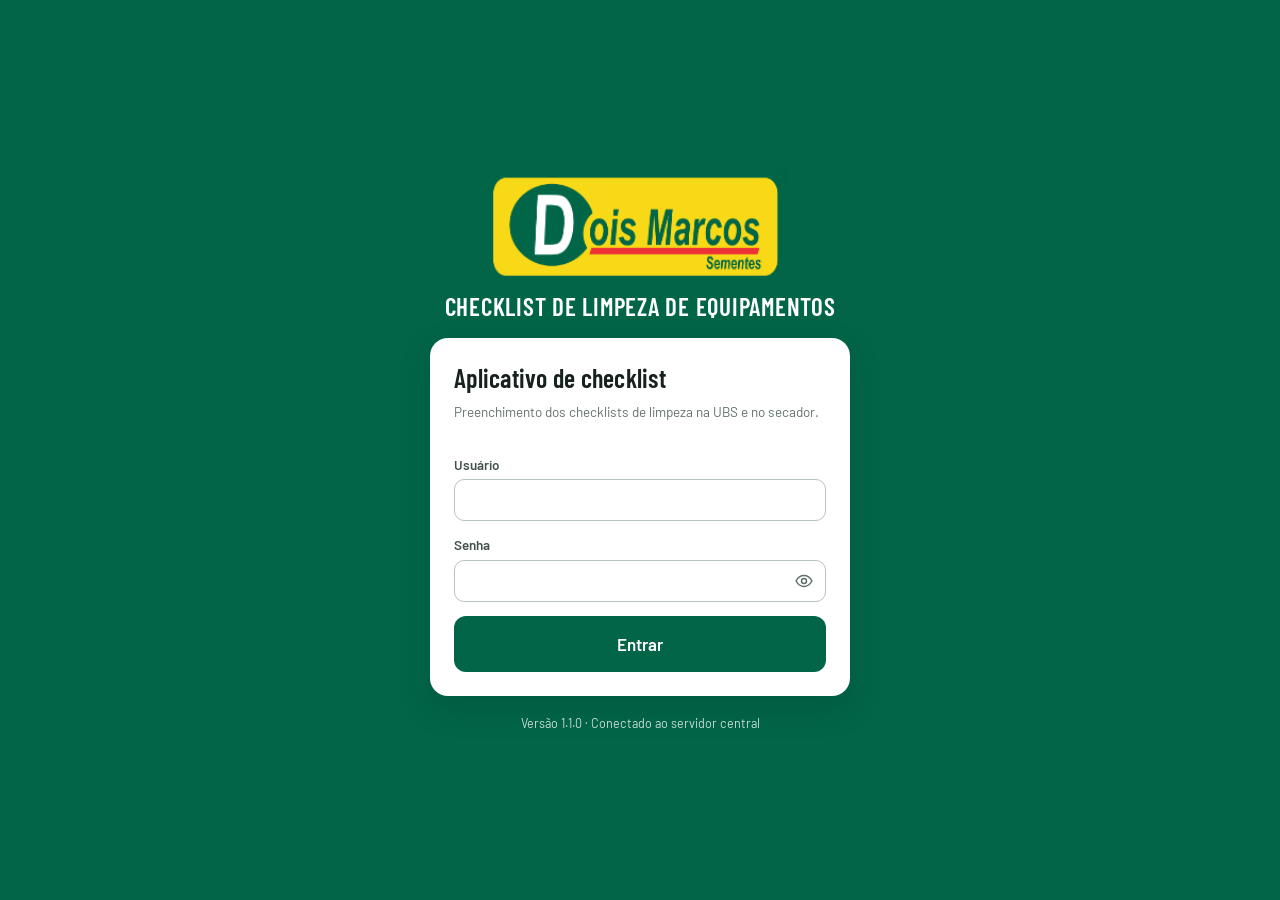
==== commit c5a6d11f: "Cadastro de cultivares (1.1.0) - Painel → Cultivares: incluir, renomear, ativar e desativar (com his" ====
--- a/index.html
+++ b/index.html
@@ -38,12 +38,14 @@
 
   <!-- Os 16 checklists originais (usados para criar os modelos na primeira vez) -->
   <script defer src="js/dados/modelos-originais.js"></script>
+  <script defer src="js/dados/cultivares-iniciais.js"></script>
 
   <!-- Regras de negócio -->
   <script defer src="js/servicos/historico.js"></script>
   <script defer src="js/servicos/auth.js"></script>
   <script defer src="js/servicos/usuarios.js"></script>
   <script defer src="js/servicos/modelos.js"></script>
+  <script defer src="js/servicos/cultivares.js"></script>
   <script defer src="js/servicos/sincronizacao.js"></script>
   <script defer src="js/servicos/execucoes.js"></script>
   <script defer src="js/servicos/nao-conformidades.js"></script>
@@ -68,6 +70,7 @@
   <script defer src="js/ui/adm/checklists.js"></script>
   <script defer src="js/ui/adm/nc.js"></script>
   <script defer src="js/ui/adm/modelos.js"></script>
+  <script defer src="js/ui/adm/cultivares.js"></script>
   <script defer src="js/ui/adm/usuarios.js"></script>
   <script defer src="js/ui/adm/historico.js"></script>
   <script defer src="js/app.js"></script>
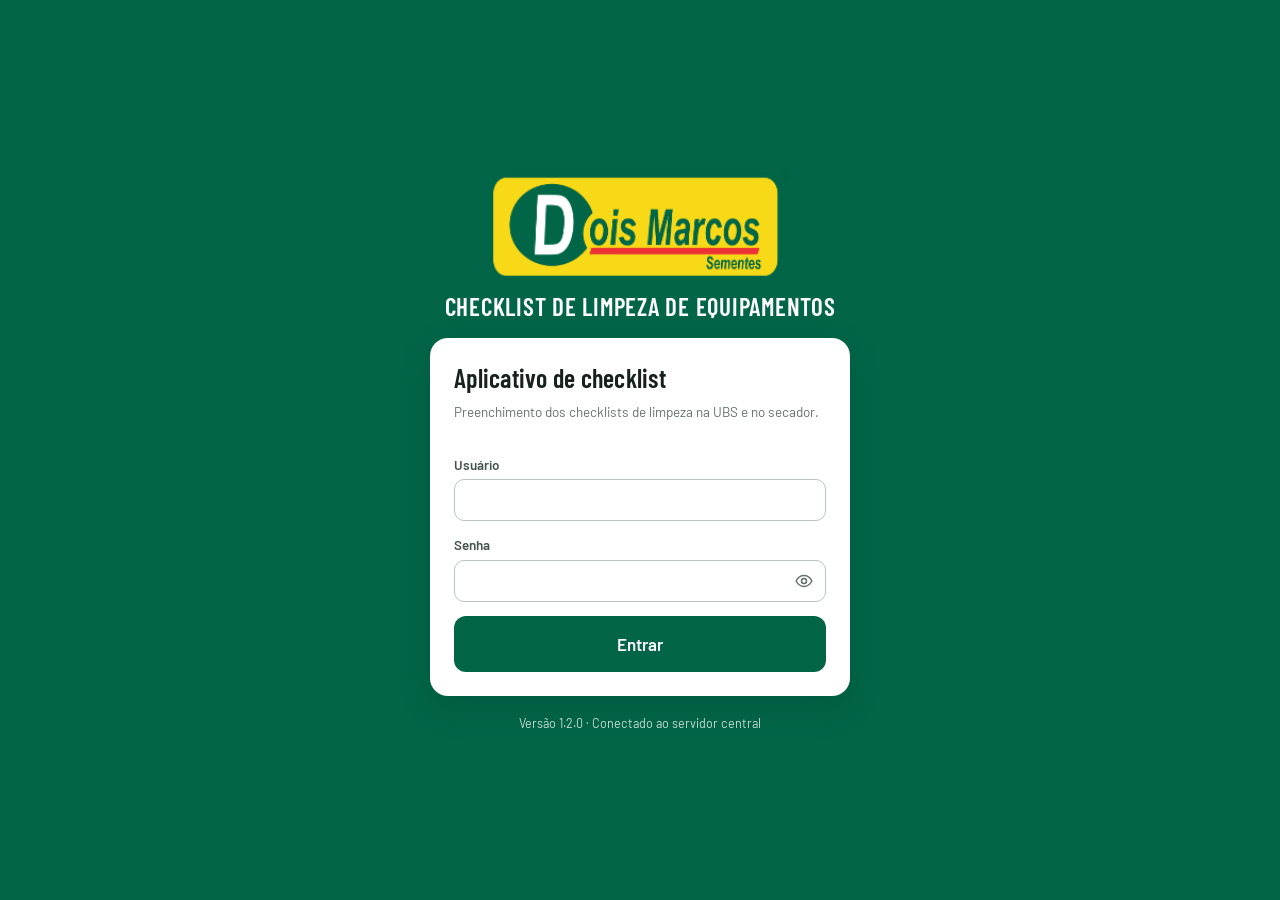
==== commit 63b6c72e: "Limpeza de veículos: conferência de descarga e autorização sem vistoria (1.2.0) - Entrada do aplicat" ====
--- a/index.html
+++ b/index.html
@@ -39,19 +39,23 @@
   <!-- Os 16 checklists originais (usados para criar os modelos na primeira vez) -->
   <script defer src="js/dados/modelos-originais.js"></script>
   <script defer src="js/dados/cultivares-iniciais.js"></script>
+  <script defer src="js/dados/formularios-veiculos.js"></script>
 
   <!-- Regras de negócio -->
   <script defer src="js/servicos/historico.js"></script>
   <script defer src="js/servicos/auth.js"></script>
   <script defer src="js/servicos/usuarios.js"></script>
   <script defer src="js/servicos/modelos.js"></script>
+  <script defer src="js/servicos/cadastro-simples.js"></script>
   <script defer src="js/servicos/cultivares.js"></script>
   <script defer src="js/servicos/sincronizacao.js"></script>
   <script defer src="js/servicos/execucoes.js"></script>
   <script defer src="js/servicos/nao-conformidades.js"></script>
+  <script defer src="js/servicos/veiculos.js"></script>
   <script defer src="js/servicos/imagem.js"></script>
   <script defer src="js/servicos/arquivos.js"></script>
   <script defer src="js/servicos/pdf.js"></script>
+  <script defer src="js/servicos/pdf-veiculos.js"></script>
   <script defer src="js/servicos/excel.js"></script>
 
   <!-- Servidor central (Supabase): ativo quando js/core/servidor.js está preenchido -->
@@ -63,12 +67,14 @@
   <script defer src="js/ui/graficos.js"></script>
   <script defer src="js/ui/assinatura.js"></script>
   <script defer src="js/ui/login.js"></script>
+  <script defer src="js/ui/veiculos-app.js"></script>
   <script defer src="js/ui/operador.js"></script>
   <script defer src="js/ui/adm/comum.js"></script>
   <script defer src="js/ui/adm/estrutura.js"></script>
   <script defer src="js/ui/adm/painel.js"></script>
   <script defer src="js/ui/adm/checklists.js"></script>
   <script defer src="js/ui/adm/nc.js"></script>
+  <script defer src="js/ui/adm/veiculos.js"></script>
   <script defer src="js/ui/adm/modelos.js"></script>
   <script defer src="js/ui/adm/cultivares.js"></script>
   <script defer src="js/ui/adm/usuarios.js"></script>
--- a/css/checklist.css
+++ b/css/checklist.css
@@ -176,3 +176,26 @@
   .ck-escolha { grid-template-columns: 1fr 1fr; }
   .ck-opcao-ns { grid-column: 1 / -1; }
 }
+
+/* ---------- Limpeza de veículos ---------- */
+.ck-area-veiculo .ck-area-icone { background: var(--amarelo-100); color: var(--verde-800); }
+.vei-campo { display: flex; flex-direction: column; gap: 8px; }
+.vei-campo > .vei-rotulo { font: 600 15px/1.25 var(--fonte-texto); color: var(--tinta); }
+.vei-campo > .vei-rotulo small { font-weight: 500; color: var(--tinta-3); }
+.vei-escolha { display: grid; grid-template-columns: repeat(auto-fit, minmax(88px, 1fr)); gap: 8px; }
+.vei-escolha .ck-opcao { min-height: 52px; font-size: 18px; }
+.vei-escolha .ck-opcao.marcada { background: var(--verde-700); border-color: var(--verde-700); color: #fff; }
+.vei-escolha .vei-sim.marcada { background: var(--ok); border-color: var(--ok); }
+.vei-escolha .vei-nao.marcada { background: var(--erro); border-color: var(--erro); }
+.vei-na { padding: 12px 14px; border-radius: var(--raio); background: var(--neutro-fundo); color: var(--tinta-2); font-weight: 600; }
+.vei-grupo { display: flex; flex-direction: column; gap: 10px; padding: 12px; border-radius: var(--raio); border: 1px solid var(--linha); background: var(--superficie-2); }
+.vei-grupo > h4 { font: 700 16px/1.2 var(--fonte-titulo); letter-spacing: 0.02em; color: var(--verde-800); text-transform: uppercase; }
+.vei-aviso { display: flex; gap: 6px; align-items: flex-start; font-size: 13.5px; color: var(--alerta); }
+.vei-placa { text-transform: uppercase; font: 700 22px/1.2 var(--fonte-titulo); letter-spacing: 0.08em; }
+.vei-auto { display: grid; grid-template-columns: 1fr 1fr; gap: 10px; }
+.vei-alertas { margin: 0; padding-left: 18px; }
+.ck-item-alerta { border-left: 4px solid var(--erro); }
+.indicador-erro .indicador-valor { color: var(--erro); }
+.indicador-alerta .indicador-valor { color: var(--alerta); }
+.linha-alerta td:first-child { box-shadow: inset 4px 0 0 var(--erro); }
+.texto-erro { color: var(--erro); }
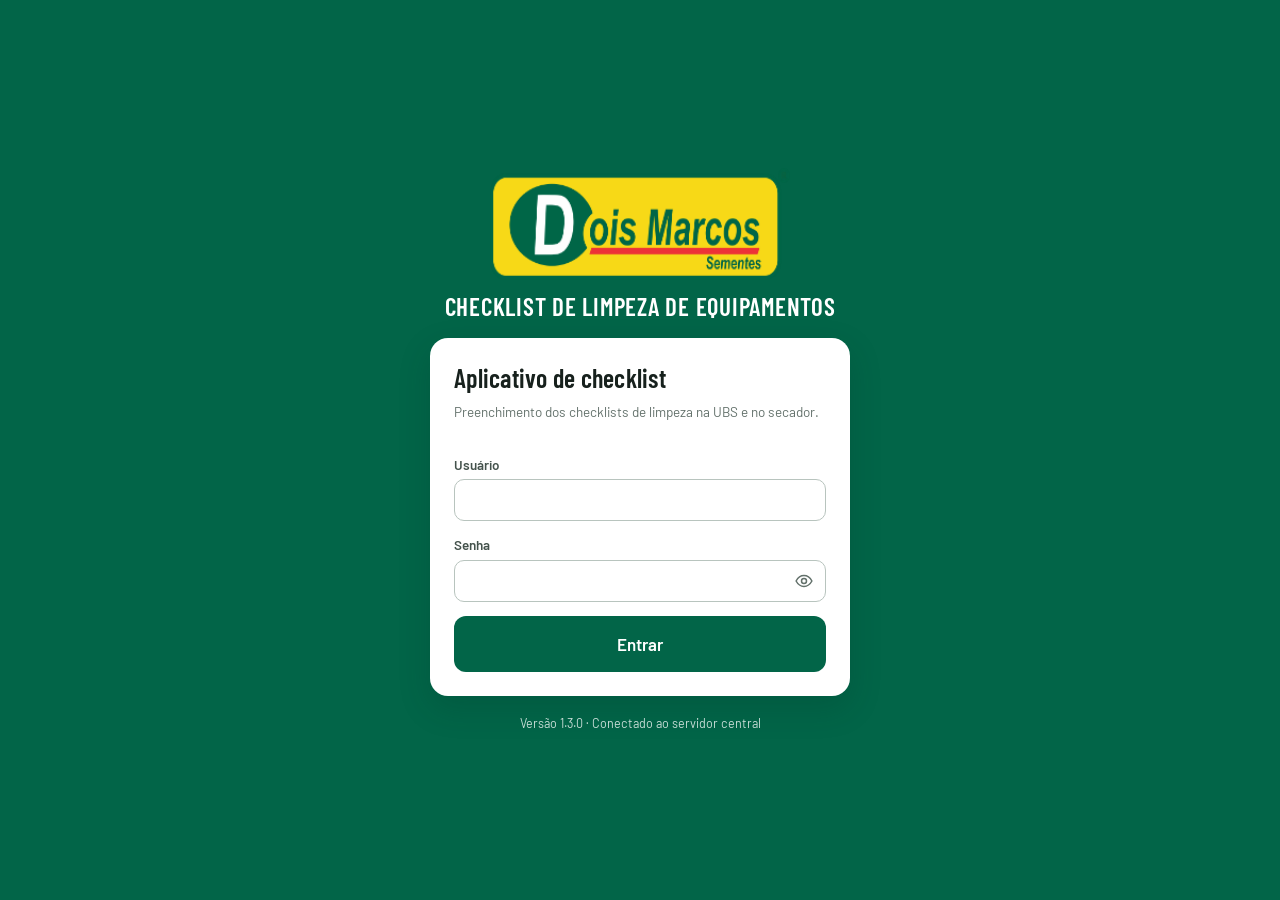
==== commit 42bc6378: "Cabeçalho editável das fichas de veículo (1.3.0) - Em Modelos de checklist → Limpeza de veículo, o a" ====
--- a/index.html
+++ b/index.html
@@ -52,6 +52,7 @@
   <script defer src="js/servicos/execucoes.js"></script>
   <script defer src="js/servicos/nao-conformidades.js"></script>
   <script defer src="js/servicos/veiculos.js"></script>
+  <script defer src="js/servicos/documentos-veiculo.js"></script>
   <script defer src="js/servicos/imagem.js"></script>
   <script defer src="js/servicos/arquivos.js"></script>
   <script defer src="js/servicos/pdf.js"></script>
